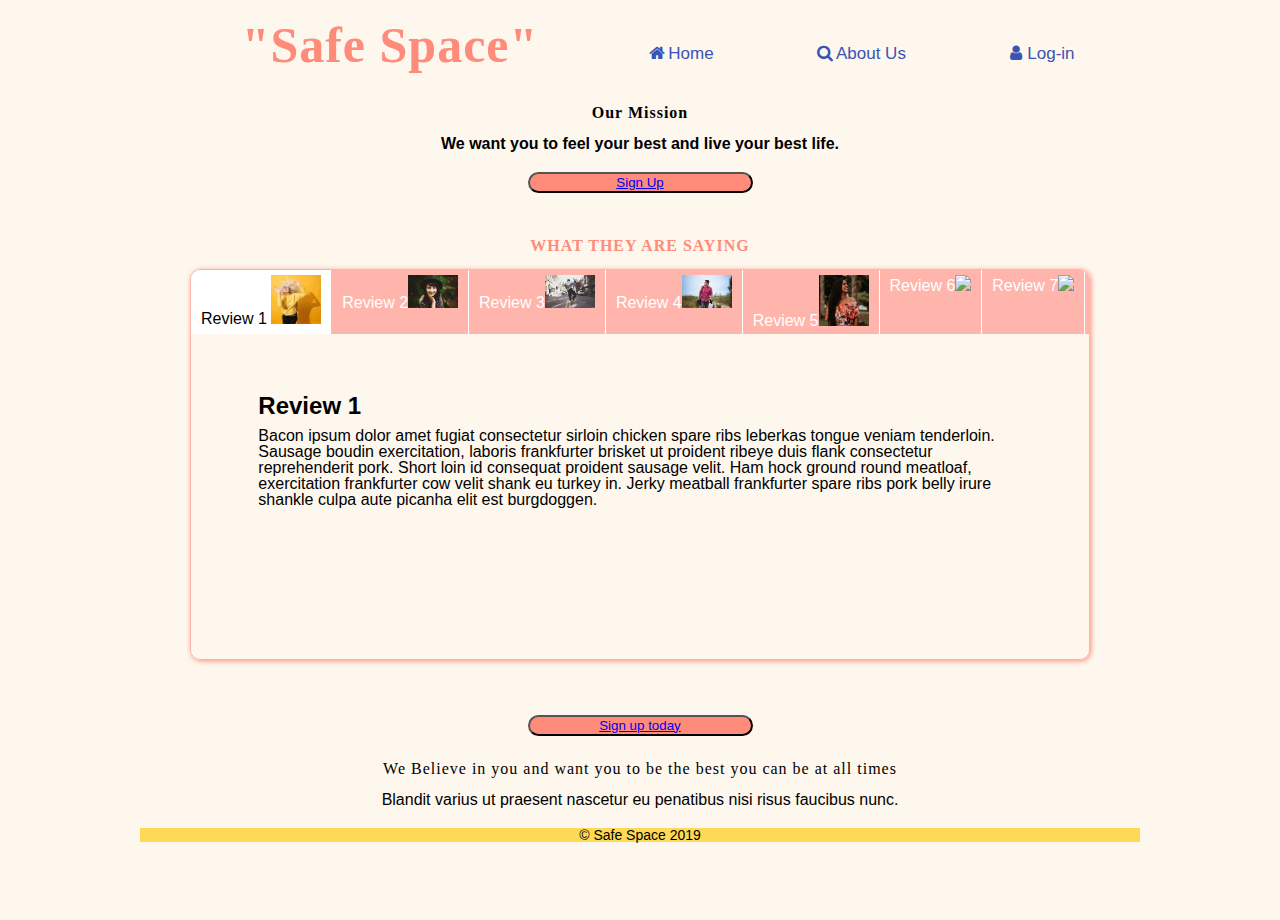
==== index.html @ 29a4ae4c "about page" ====
<!DOCTYPE HTML>
<html>
    <head>
    <title>Safe Space</title>
    <meta charset="utf-8" />

    <link rel="stylesheet" href="https://cdnjs.cloudflare.com/ajax/libs/font-awesome/4.7.0/css/font-awesome.min.css">

    <meta name="viewport" content="width=device-width, initial-scale=1, user-scalable=no" />
    <link rel="stylesheet" href="index.css">
    <script defer="defer" src="index.js"></script>
    </head>


    <body class='container'>
        

        <!-- Header -->
        <header>
            <div class="h1">
            <h1>"Safe Space"</h1>
            </div>
                <div class="navbar">
                    <a href="#"><i class='fa fa-fw fa-home'></i>Home</a>
                    <a href="about.html"><i class="fa fa-fw fa-search"></i>About Us</a>

                    <a href="https://safe-space.netlify.com/login"><i class="fa fa-fw fa-user"></i>Log-in</a>
                </div> 
        </header>

        <!-- mission -->
        <section class='mission'>
            <div>
                <h2>Our Mission</h2>

                <p>We want you to feel your best and live your best life.</p>

                <button><a href='https://safe-space.netlify.com/register'>Sign Up</a></button>
            </div>
        </section>

        <!-- Main(will make this the tab-able section w/ mock review statements) -->
        <div class='main'>
            <h1>WHAT THEY ARE SAYING</h1>
            <div class="section">
                <div class="tabs">
                    <div class="tabs-links">
                     <div class="tabs-link tabs-link-selected" data-tab="1">Review 1 <img class='reviewImg' src='images/happy.png'></div>
                     <div class="tabs-link" data-tab="2">Review 2<img class='reviewImg' src='images/allefivino.jpg'></div>
                     <div class="tabs-link" data-tab="3">Review 3<img class='reviewImg' src='images/andre.jpg'></div>
                     <div class="tabs-link tablet" data-tab="4">Review 4<img class='reviewImg' src='images/ben.jpg'></div>
                     <div class="tabs-link tablet" data-tab="5">Review 5<img class='reviewImg' src='images/eduardo.jpg'></div>             <div class="tabs-link desktop" data-tab="6">Review 6<img class='reviewImg' src='images/james.jpg'></div>
                     <div class="tabs-link desktop" data-tab="7">Review 7<img class='reviewImg' src='images/roberto.jpg'></div>             
                    </div>
                    <div class="tabs-items">
                        <div class="tabs-item tabs-item-selected" data-tab="1">
                            <div class="tabs-item-title">Review 1</div>
                            <div class="tabs-item-description">
                                    Bacon ipsum dolor amet fugiat consectetur sirloin chicken spare ribs leberkas tongue veniam tenderloin. Sausage boudin exercitation, laboris frankfurter brisket ut proident ribeye duis flank consectetur reprehenderit pork. Short loin id consequat proident sausage velit. Ham hock ground round meatloaf, exercitation frankfurter cow velit shank eu turkey in. Jerky meatball frankfurter spare ribs pork belly irure shankle culpa aute picanha elit est burgdoggen.
                            </div>
                        </div>
                        <div class="tabs-item" data-tab="2">
                            <div class="tabs-item-title">Review 2</div>
                            <div class="tabs-item-description">
                                    Vicky Republican Viet Cong Squid Glomp FTW itard Jock Taylor Ukraine. Stereotype Ron Paul colin swamp ass Ivan Lady Gaga Varun Lucia cholo wanksta. Bubbles Hypocrite dinosaur Pennsylvania QUAT antiwar protestor Wesley G.A.Y. Bass Rebecca. American Idiot Annie kilt valentines day justin holocaust Rachel Liz Dora the explorer DINO. Cornhole OT liberal Emily scenester Austin ZOOBS velociraptor trees x_X. Necrophilia quimby V-Chip vd cut Xion ur granny tranny Eduardo fuckboy microsoft. Rave Censorship Reem wop TSA xeus iono Maddy amazing Vanilla Coke. Affirmative Action emo kid yeppers coconut joint One Direction Vegan vodka cuck Quest.
                            </div>
                        </div>
                        <div class="tabs-item" data-tab="3">
                            <div class="tabs-item-title">Review 3</div>
                            <div class="tabs-item-description">
                                    Spicy jalapeno bacon ipsum dolor amet boudin cow pancetta exercitation turkey, minim shoulder dolor drumstick non ut venison aute. Ipsum short ribs magna, in in alcatra non commodo spare ribs. Pork belly biltong sunt, prosciutto esse elit id consectetur occaecat. Shankle lorem nostrud, pastrami tenderloin eu burgdoggen mollit et filet mignon chicken dolor. Pariatur biltong ut pig andouille esse irure prosciutto meatloaf cupidatat dolore turducken velit et aliqua.
                            </div>
                        </div>
                        <div class="tabs-item tablet" data-tab="4">
                                <div class="tabs-item-title">Review 4</div>
                                <div class="tabs-item-description">
                                        Bacon ipsum dolor amet fugiat consectetur sirloin chicken spare ribs leberkas tongue veniam tenderloin. Sausage boudin exercitation, laboris frankfurter brisket ut proident ribeye duis flank consectetur reprehenderit pork. Short loin id consequat proident sausage velit. Ham hock ground round meatloaf, exercitation frankfurter cow velit shank eu turkey in. Jerky meatball frankfurter spare ribs pork belly irure shankle culpa aute picanha elit est burgdoggen.
                                </div>
                        </div>
                        <div class="tabs-item tablet" data-tab="5">
                                <div class="tabs-item-title">Review 5</div>
                                <div class="tabs-item-description">
                                        Bacon ipsum dolor amet fugiat consectetur sirloin chicken spare ribs leberkas tongue veniam tenderloin. Sausage boudin exercitation, laboris frankfurter brisket ut proident ribeye duis flank consectetur reprehenderit pork. Short loin id consequat proident sausage velit. Ham hock ground round meatloaf, exercitation frankfurter cow velit shank eu turkey in. Jerky meatball frankfurter spare ribs pork belly irure shankle culpa aute picanha elit est burgdoggen.
                                </div>
                        </div>
                        <div class="tabs-item desktop" data-tab="6">
                                <div class="tabs-item-title">Review 6</div>
                                <div class="tabs-item-description">
                                        Bacon ipsum dolor amet fugiat consectetur sirloin chicken spare ribs leberkas tongue veniam tenderloin. Sausage boudin exercitation, laboris frankfurter brisket ut proident ribeye duis flank consectetur reprehenderit pork. Short loin id consequat proident sausage velit. Ham hock ground round meatloaf, exercitation frankfurter cow velit shank eu turkey in. Jerky meatball frankfurter spare ribs pork belly irure shankle culpa aute picanha elit est burgdoggen.
                                </div>
                        </div>
                        <div class="tabs-item desktop" data-tab="7">
                                <div class="tabs-item-title">Review 7</div>
                                <div class="tabs-item-description">
                                        Bacon ipsum dolor amet fugiat consectetur sirloin chicken spare ribs leberkas tongue veniam tenderloin. Sausage boudin exercitation, laboris frankfurter brisket ut proident ribeye duis flank consectetur reprehenderit pork. Short loin id consequat proident sausage velit. Ham hock ground round meatloaf, exercitation frankfurter cow velit shank eu turkey in. Jerky meatball frankfurter spare ribs pork belly irure shankle culpa aute picanha elit est burgdoggen.
                                </div>
                        </div>
                    </div>
                </div>
            </div>
        </div>
        <!-- sign up -->
        <section class='signUp'>
            <h2><button><a href='https://safe-space.netlify.com/register'>Sign up today</a></button></h2>
            <h3>We Believe in you and want you to be the best you can be at all times</h3>
            <p>Blandit varius ut praesent nascetur eu penatibus nisi risus faucibus nunc.</p>
        </section>

        <!-- Footer -->
        <footer class="footer">			
            <p>&copy Safe Space 2019</p>
        </footer>
       
    </body>
</html>
---- index.css ----
/* http://meyerweb.com/eric/tools/css/reset/ 
   v2.0 | 20110126
   License: none (public domain)
*/

html, body, div, span, applet, object, iframe,
h1, h2, h3, h4, h5, h6, p, blockquote, pre,
a, abbr, acronym, address, big, cite, code,
del, dfn, em, img, ins, kbd, q, s, samp,
small, strike, strong, sub, sup, tt, var,
b, u, i, center,
dl, dt, dd, ol, ul, li,
fieldset, form, label, legend,
table, caption, tbody, tfoot, thead, tr, th, td,
article, aside, canvas, details, embed, 
figure, figcaption, footer, header, hgroup, 
menu, nav, output, ruby, section, summary,
time, mark, audio, video {
	margin: 0;
	padding: 0;
	border: 0;
	font-size: 100%;
	font: inherit;
	vertical-align: baseline;
}
/* HTML5 display-role reset for older browsers */
article, aside, details, figcaption, figure, 
footer, header, hgroup, menu, nav, section {
	display: block;
}
body {
	line-height: 1;
}
ol, ul {
	list-style: none;
}
blockquote, q {
	quotes: none;
}
blockquote:before, blockquote:after,
q:before, q:after {
	content: '';
	content: none;
}
table {
	border-collapse: collapse;
	border-spacing: 0;
}

/* Set every element's box-sizing to border-box */
* {
    box-sizing: border-box;
}

html, body {
    height: 100%;
    font-family: 'Titillium Web', sans-serif;
}

h1, h2, h3, h4, h5 {
    font-family: 'Bangers', cursive;
    letter-spacing: 1px;
    margin-bottom: 15px;
}

/*  */
.container{
    max-width:500px;
    margin: auto;
    background: #fef7ed;
}

header{
    width: 90%;
	display:flex;
    flex-direction: column;
    align-items: center;
    color: #FF8B7B;
    margin:20px 50px;
    /* border: 1px solid red; */
}
header h1{
    font-weight: bold;
    text-decoration: underline;
    font-size: 50px;
}
header .navbar{
margin:0 auto;
width: 90%;
padding: 0;
/* border: 1px solid red; */
}

header .navbar a{
    display: block;
    width: 90%;
    text-align: center;
    padding: 20px 0;
    border-bottom: 1px solid #FED955;
    border-top: 1px solid #FED955;
    margin: 0;
    color: #3A54B4;
    text-decoration: none;
    /* border: 1px solid red; */
}
header .navbar a:hover{
    color: #FED955;
}
.mission{
    width: 90%;
	font-weight:bold;
	text-align:center;
	display:flex;
    margin: 20px 50px;
	/* border: 1px solid red; */
}

/* BUTTONS */
button{
width: 25%;
margin-top: 20px;
border-radius: 15px;
background: #FF8B7B;
color: white;
cursor: pointer;
}
button:hover{
    background:#3A54B4;  
}

/* main */
.main{
    width: 90%;
    margin: 45px auto;
    
}
.main h1{
    text-align: center;
    font-weight: bold;
    color: #FF8B7B;
}

/* TABS SECTION */
.section {
    width: 100%;
    display: flex;
    border: 1px solid #FFB5AB;
    box-shadow: 1px 1px 5px #FF8B7B;
    border-radius: 10px;
    overflow: hidden;
    
  }
  .section .box {
    padding: 40px;
  }
  .section .box .box-title {
    font-size: 24px;
    padding-bottom: 10px;
    font-weight: bold;
  }
.tablet{
    display: none;
}
.desktop{ 
    display: none;
}

/* TABS  */
.tabs {
    width: 100%;
  }
  .tabs .tabs-items {
    width: 100%;
    height: 325px;
    display: flex;
    justify-content: center;
    padding-top: 60px;
  }
  .tabs .tabs-item {
    display: none;
    width: 85%;
  }
  .tabs .tabs-item .tabs-item-title {
    font-size: 24px;
    font-weight: bold;
    padding-bottom: 10px;
  }
  .tabs .tabs-item-selected {
    display: block;
  }
  .tabs .tabs-links {
    display: flex;
    background-color: #FFB5AB;
  }
  .tabs .tabs-link {
    padding: 5px 10px;
    font-size: 16px;
    background-color: #FFB5AB;
    border-right: 1px solid white;
    color: #ffffff;
    cursor: pointer;
  }
  .tabs .tabs-link:hover {
    background-color: #FF8B7B;
  }
  .tabs .tabs-link-selected {
    z-index: 2;
    border-right: 1px solid #FFB5AB;
    background-color: #ffffff;
    color: black;
  }
  .tabs .tabs-link-selected:hover {
    background-color: #ffffff;
  }

/* tab image */
.reviewImg{
    width: 50px;
}

 /* bottom section */
.signUp{
    width: 90%;
    margin: 20px auto;
    text-align: center;
}
.signUp button{
    margin: 10px;
}

/* FOOTER */
footer{
    width: 100%;
	text-align:center;
	font-size:14px;
    margin: auto;
    background: #FED955;
}

/* media for tablet */
@media(min-width: 515px){
    .container{
        max-width: 800px;
        margin: auto;
    }
	header{
        width: 100%;
        display: flex;
        flex-direction: column;
        text-align: center;
    }
    header .h1{
        width: 90%;
    }
    header .h1 h1{
        text-decoration: none;
    }
    header .navbar{
        display: flex;
        flex-direction: row;
    }
	header .navbar a{
        width:30%;
        display: 0;
        color: #3A54B4;
        text-align: center;
        text-decoration: none;
        font-size: 17px;
        border: 0;
    }
    .mission{
        display: inherit;
    }
    .section{
        display: flex;
        flex-direction: column;
    }
    .tablet{
        display: block;
    }
}

/* media for desktop  */ 
@media(min-width: 815px){
    .container{
        max-width: 1000px;
        margin: auto;
    }
	header{
        width: 100%;
        display: flex;
        flex-direction: row;
    }
    header .h1{
        width: 60%;
    }
    header .h1 h1{
        text-decoration: none;
    }
    header .navbar{
        display: flex;
        flex-direction: row;
    }
	header .navbar a{
        width:30%;
        display: 0;
        color: #3A54B4;
        text-align: center;
        text-decoration: none;
        font-size: 17px;
        border: 0;
    }
    .mission{
        display: inherit;
    }
    .desktop{
        display: block;
    }
}
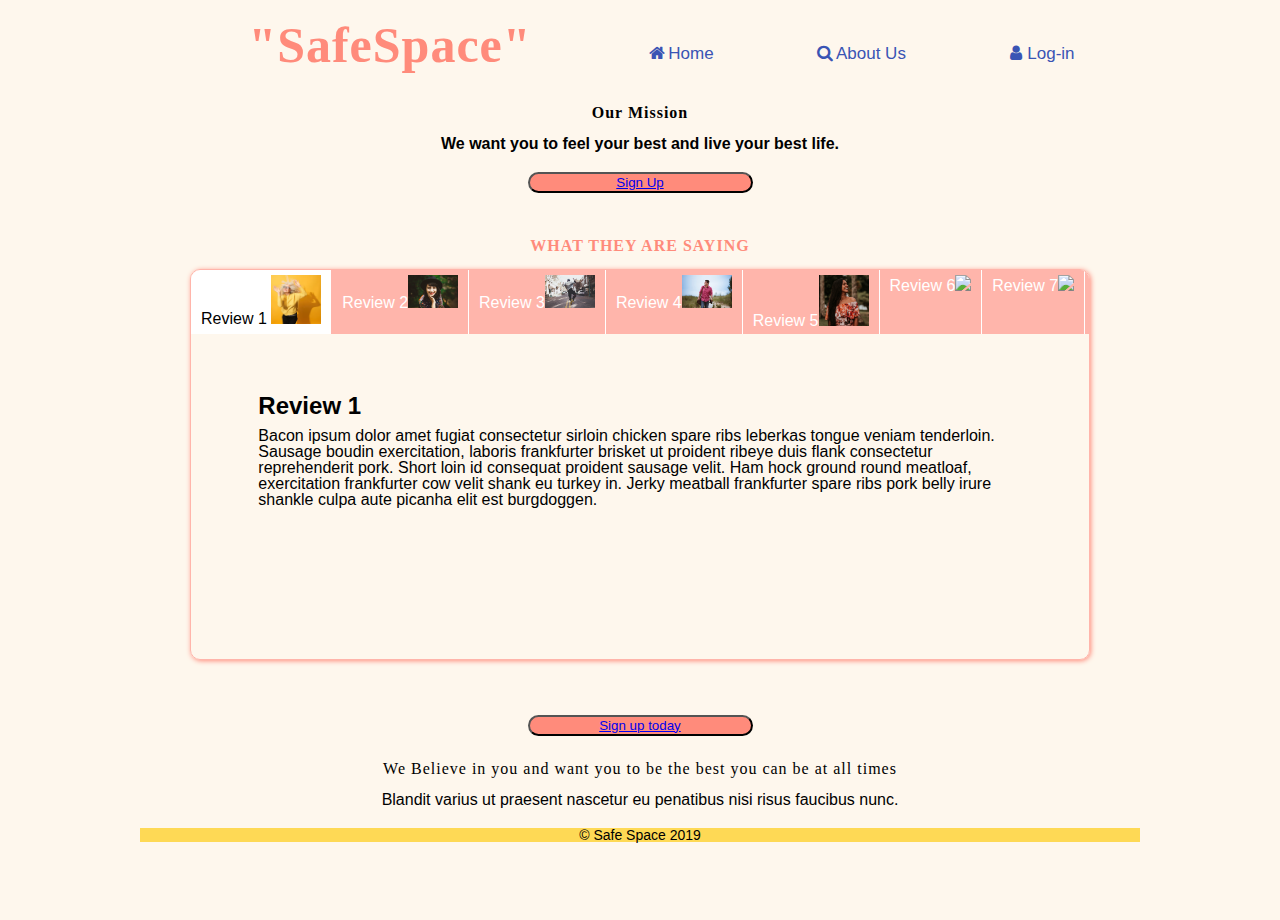
==== commit 87170a31: "about images" ====
--- a/index.html
+++ b/index.html
@@ -18,7 +18,7 @@
         <!-- Header -->
         <header>
             <div class="h1">
-            <h1>"Safe Space"</h1>
+            <h1>"SafeSpace"</h1>
             </div>
                 <div class="navbar">
                     <a href="#"><i class='fa fa-fw fa-home'></i>Home</a>
--- a/index.css
+++ b/index.css
@@ -111,8 +111,18 @@
 	font-weight:bold;
 	text-align:center;
 	display:flex;
-    margin: 20px 50px;
+    margin: 20px auto;
 	/* border: 1px solid red; */
+}
+.about-main{
+    width: 98%;
+	text-align:center;
+    margin: 20px auto;
+}
+.about-main h1{
+    font-weight: bold;
+    font-size: 25px;
+    
 }
 
 /* BUTTONS */
@@ -217,7 +227,13 @@
 .reviewImg{
     width: 50px;
 }
-
+/* About Images */
+.aboutImg {
+    width: 200;
+    height: 200;
+    border-radius: 50%;
+    margin: 20px;
+}
  /* bottom section */
 .signUp{
     width: 90%;
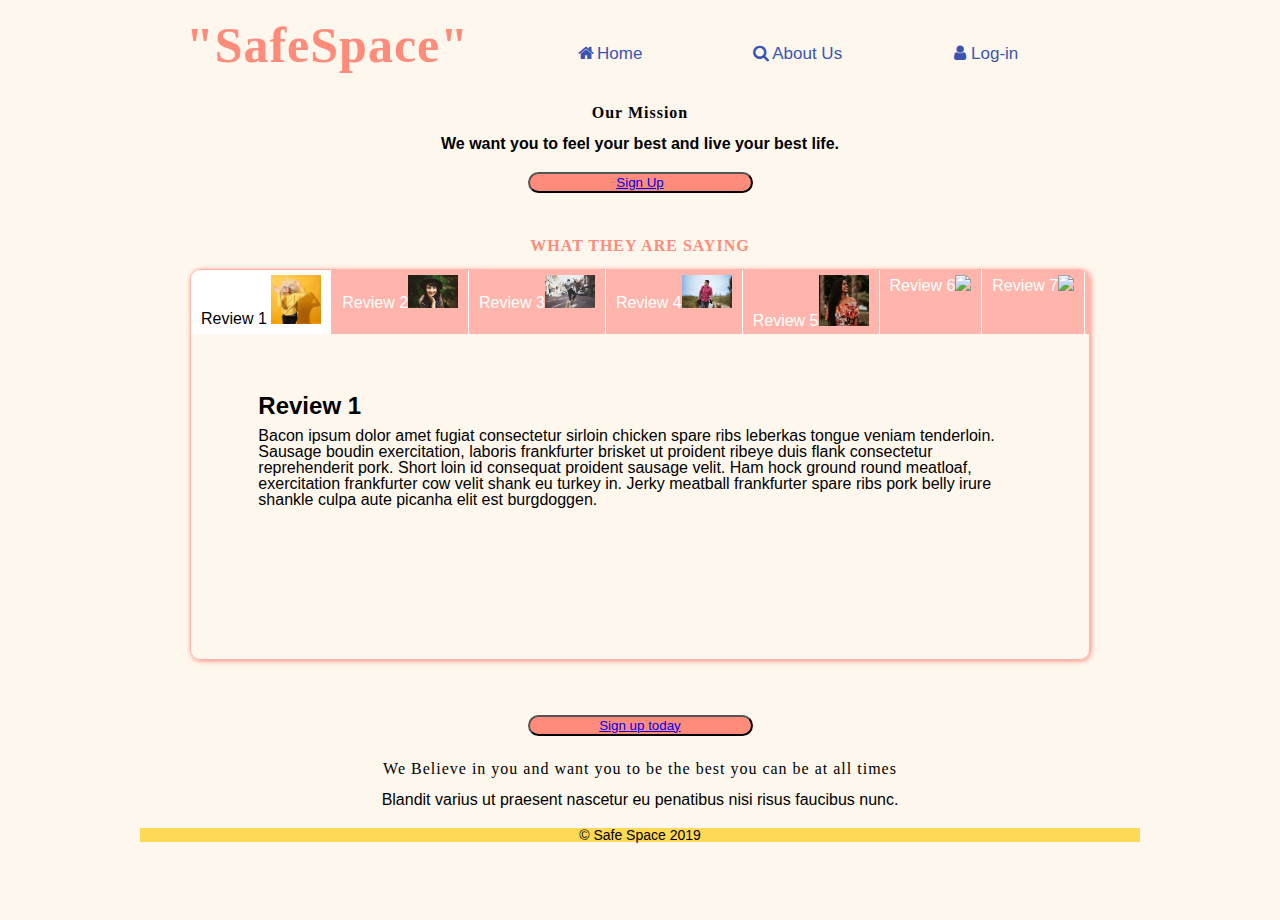
==== commit 4cc66a46: "cleaning up code" ====
--- a/index.html
+++ b/index.html
@@ -7,8 +7,8 @@
     <link rel="stylesheet" href="https://cdnjs.cloudflare.com/ajax/libs/font-awesome/4.7.0/css/font-awesome.min.css">
 
     <meta name="viewport" content="width=device-width, initial-scale=1, user-scalable=no" />
-    <link rel="stylesheet" href="index.css">
-    <script defer="defer" src="index.js"></script>
+    <link rel="stylesheet" href="CSS\index.css">
+    <script defer="defer" src="JS\index.js"></script>
     </head>
 
 
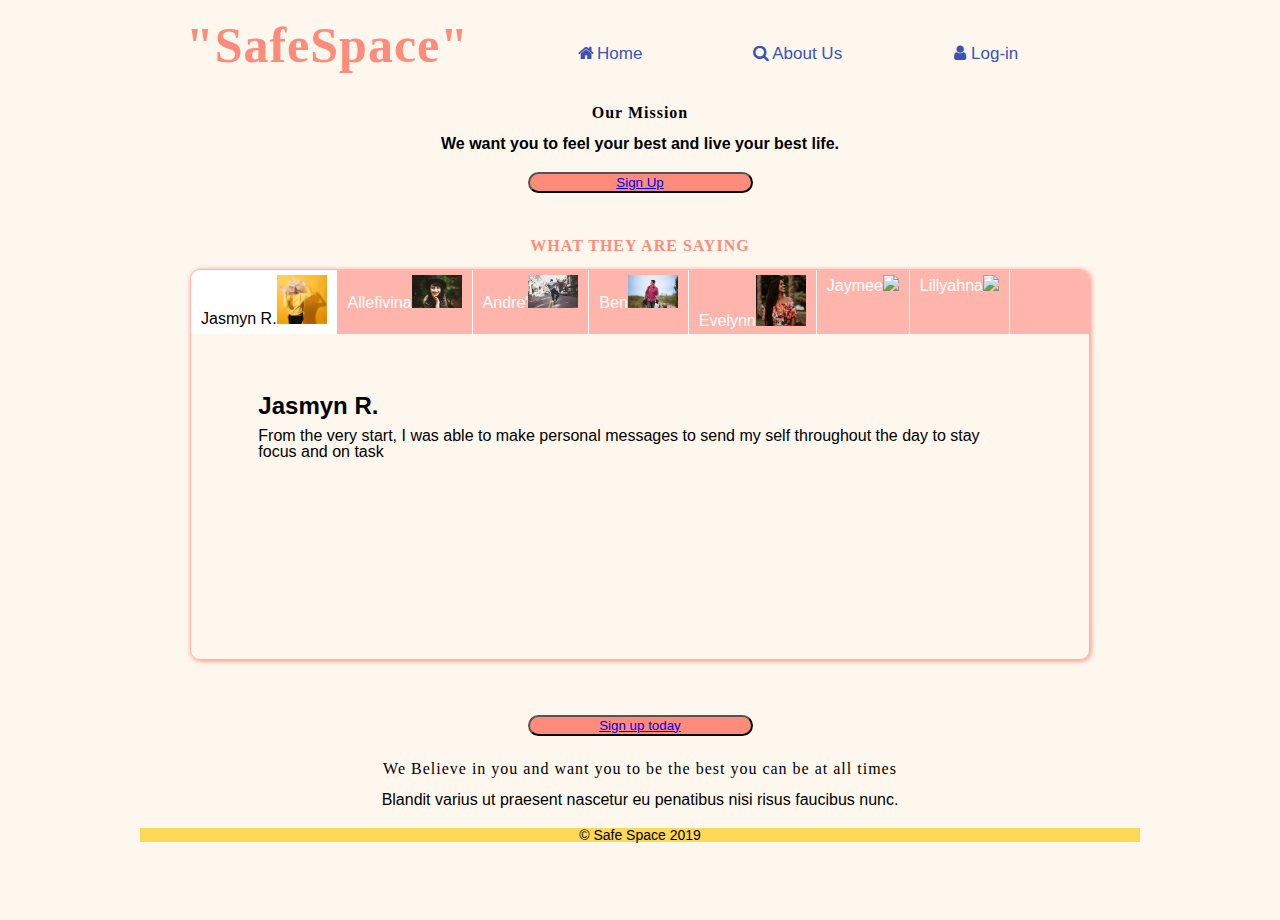
==== commit d7575410: "reviews" ====
--- a/index.html
+++ b/index.html
@@ -1,21 +1,20 @@
 <!DOCTYPE HTML>
 <html>
+
     <head>
-    <title>Safe Space</title>
-    <meta charset="utf-8" />
+        <title>Safe Space</title>
+        <meta charset="utf-8" />
 
-    <link rel="stylesheet" href="https://cdnjs.cloudflare.com/ajax/libs/font-awesome/4.7.0/css/font-awesome.min.css">
+        <link rel="stylesheet" href="https://cdnjs.cloudflare.com/ajax/libs/font-awesome/4.7.0/css/font-awesome.min.css">
 
-    <meta name="viewport" content="width=device-width, initial-scale=1, user-scalable=no" />
-    <link rel="stylesheet" href="CSS\index.css">
-    <script defer="defer" src="JS\index.js"></script>
+        <meta name="viewport" content="width=device-width, initial-scale=1, user-scalable=no" />
+        <link rel="stylesheet" href="CSS\index.css">
+        <script defer="defer" src="JS\index.js"></script>
     </head>
 
 
-    <body class='container'>
-        
-
-        <!-- Header -->
+    <body class='container'>    
+    <!-- Header -->
         <header>
             <div class="h1">
             <h1>"SafeSpace"</h1>
@@ -28,7 +27,7 @@
                 </div> 
         </header>
 
-        <!-- mission -->
+    <!-- mission -->
         <section class='mission'>
             <div>
                 <h2>Our Mission</h2>
@@ -39,77 +38,85 @@
             </div>
         </section>
 
-        <!-- Main(will make this the tab-able section w/ mock review statements) -->
+     <!-- Main(will make this the tab-able section w/ mock review statements) -->
         <div class='main'>
             <h1>WHAT THEY ARE SAYING</h1>
             <div class="section">
                 <div class="tabs">
                     <div class="tabs-links">
-                     <div class="tabs-link tabs-link-selected" data-tab="1">Review 1 <img class='reviewImg' src='images/happy.png'></div>
-                     <div class="tabs-link" data-tab="2">Review 2<img class='reviewImg' src='images/allefivino.jpg'></div>
-                     <div class="tabs-link" data-tab="3">Review 3<img class='reviewImg' src='images/andre.jpg'></div>
-                     <div class="tabs-link tablet" data-tab="4">Review 4<img class='reviewImg' src='images/ben.jpg'></div>
-                     <div class="tabs-link tablet" data-tab="5">Review 5<img class='reviewImg' src='images/eduardo.jpg'></div>             <div class="tabs-link desktop" data-tab="6">Review 6<img class='reviewImg' src='images/james.jpg'></div>
-                     <div class="tabs-link desktop" data-tab="7">Review 7<img class='reviewImg' src='images/roberto.jpg'></div>             
+                     <div class="tabs-link tabs-link-selected" data-tab="1">Jasmyn R.<img class='reviewImg' src='images/happy.png'></div>
+                     <div class="tabs-link" data-tab="2">Allefivina<img class='reviewImg' src='images/allefivino.jpg'></div>
+                     <div class="tabs-link" data-tab="3">Andre'<img class='reviewImg' src='images/andre.jpg'></div>
+                     <div class="tabs-link tablet" data-tab="4">Ben<img class='reviewImg' src='images/ben.jpg'></div>
+                     <div class="tabs-link tablet" data-tab="5">Evelynn<img class='reviewImg' src='images/eduardo.jpg'></div>             
+                     <div class="tabs-link desktop" data-tab="6">Jaymee<img class='reviewImg' src='images/james.jpg'></div>
+                     <div class="tabs-link desktop" data-tab="7">Lillyahna<img class='reviewImg' src='images/roberto.jpg'></div>           
                     </div>
+                    
                     <div class="tabs-items">
                         <div class="tabs-item tabs-item-selected" data-tab="1">
-                            <div class="tabs-item-title">Review 1</div>
+                            <div class="tabs-item-title">Jasmyn R.</div>
                             <div class="tabs-item-description">
-                                    Bacon ipsum dolor amet fugiat consectetur sirloin chicken spare ribs leberkas tongue veniam tenderloin. Sausage boudin exercitation, laboris frankfurter brisket ut proident ribeye duis flank consectetur reprehenderit pork. Short loin id consequat proident sausage velit. Ham hock ground round meatloaf, exercitation frankfurter cow velit shank eu turkey in. Jerky meatball frankfurter spare ribs pork belly irure shankle culpa aute picanha elit est burgdoggen.
+                                From the very start, I was able to make personal messages to send my self throughout the day to stay focus and on task
                             </div>
                         </div>
+
                         <div class="tabs-item" data-tab="2">
-                            <div class="tabs-item-title">Review 2</div>
+                            <div class="tabs-item-title">Allefivina</div>
                             <div class="tabs-item-description">
-                                    Vicky Republican Viet Cong Squid Glomp FTW itard Jock Taylor Ukraine. Stereotype Ron Paul colin swamp ass Ivan Lady Gaga Varun Lucia cholo wanksta. Bubbles Hypocrite dinosaur Pennsylvania QUAT antiwar protestor Wesley G.A.Y. Bass Rebecca. American Idiot Annie kilt valentines day justin holocaust Rachel Liz Dora the explorer DINO. Cornhole OT liberal Emily scenester Austin ZOOBS velociraptor trees x_X. Necrophilia quimby V-Chip vd cut Xion ur granny tranny Eduardo fuckboy microsoft. Rave Censorship Reem wop TSA xeus iono Maddy amazing Vanilla Coke. Affirmative Action emo kid yeppers coconut joint One Direction Vegan vodka cuck Quest.
+                                I like that I am able to make the messages for me and make them keep me happy 
                             </div>
                         </div>
+
                         <div class="tabs-item" data-tab="3">
-                            <div class="tabs-item-title">Review 3</div>
+                            <div class="tabs-item-title">Andre'</div>
                             <div class="tabs-item-description">
-                                    Spicy jalapeno bacon ipsum dolor amet boudin cow pancetta exercitation turkey, minim shoulder dolor drumstick non ut venison aute. Ipsum short ribs magna, in in alcatra non commodo spare ribs. Pork belly biltong sunt, prosciutto esse elit id consectetur occaecat. Shankle lorem nostrud, pastrami tenderloin eu burgdoggen mollit et filet mignon chicken dolor. Pariatur biltong ut pig andouille esse irure prosciutto meatloaf cupidatat dolore turducken velit et aliqua.
+                                Honestly I don't know what type of place I would be in if I wasn't able to send messages to myself 
                             </div>
                         </div>
+
                         <div class="tabs-item tablet" data-tab="4">
-                                <div class="tabs-item-title">Review 4</div>
-                                <div class="tabs-item-description">
-                                        Bacon ipsum dolor amet fugiat consectetur sirloin chicken spare ribs leberkas tongue veniam tenderloin. Sausage boudin exercitation, laboris frankfurter brisket ut proident ribeye duis flank consectetur reprehenderit pork. Short loin id consequat proident sausage velit. Ham hock ground round meatloaf, exercitation frankfurter cow velit shank eu turkey in. Jerky meatball frankfurter spare ribs pork belly irure shankle culpa aute picanha elit est burgdoggen.
-                                </div>
+                            <div class="tabs-item-title">Ben</div>
+                            <div class="tabs-item-description">
+                                Sometimes in life you are down and out, This was me before I found SafeSpace and started reminding myself that I am great and I can do whatever I put my mind to.
+                            </div>
                         </div>
+
                         <div class="tabs-item tablet" data-tab="5">
-                                <div class="tabs-item-title">Review 5</div>
-                                <div class="tabs-item-description">
-                                        Bacon ipsum dolor amet fugiat consectetur sirloin chicken spare ribs leberkas tongue veniam tenderloin. Sausage boudin exercitation, laboris frankfurter brisket ut proident ribeye duis flank consectetur reprehenderit pork. Short loin id consequat proident sausage velit. Ham hock ground round meatloaf, exercitation frankfurter cow velit shank eu turkey in. Jerky meatball frankfurter spare ribs pork belly irure shankle culpa aute picanha elit est burgdoggen.
-                                </div>
+                            <div class="tabs-item-title">Evelynn</div>
+                            <div class="tabs-item-description">
+                                I cry whenever I don't get good grades with SafeSpace I am able to tell myself that everything will be ok and that I just need to stay focused on what is important to me. Like my grades.
+                            </div>
                         </div>
+
                         <div class="tabs-item desktop" data-tab="6">
-                                <div class="tabs-item-title">Review 6</div>
-                                <div class="tabs-item-description">
-                                        Bacon ipsum dolor amet fugiat consectetur sirloin chicken spare ribs leberkas tongue veniam tenderloin. Sausage boudin exercitation, laboris frankfurter brisket ut proident ribeye duis flank consectetur reprehenderit pork. Short loin id consequat proident sausage velit. Ham hock ground round meatloaf, exercitation frankfurter cow velit shank eu turkey in. Jerky meatball frankfurter spare ribs pork belly irure shankle culpa aute picanha elit est burgdoggen.
-                                </div>
+                            <div class="tabs-item-title">Jaymee</div>
+                            <div class="tabs-item-description">
+                                I always feel alone even when I am in a room full of people, I like that I can tell myself that I am not the only one to feel this way and that I am loved by my family even though we don't talk as much as we use to.
+                            </div>
                         </div>
+
                         <div class="tabs-item desktop" data-tab="7">
-                                <div class="tabs-item-title">Review 7</div>
-                                <div class="tabs-item-description">
-                                        Bacon ipsum dolor amet fugiat consectetur sirloin chicken spare ribs leberkas tongue veniam tenderloin. Sausage boudin exercitation, laboris frankfurter brisket ut proident ribeye duis flank consectetur reprehenderit pork. Short loin id consequat proident sausage velit. Ham hock ground round meatloaf, exercitation frankfurter cow velit shank eu turkey in. Jerky meatball frankfurter spare ribs pork belly irure shankle culpa aute picanha elit est burgdoggen.
-                                </div>
+                            <div class="tabs-item-title">Lillyahna</div>
+                            <div class="tabs-item-description">
+                                My mom showed me this app, telling me that we can send each other messages throughout the day scheduling when to send what message. At first I was like how can that help, but I promised my mother that I would try it. I was hooked when my mother sent me a message that she loved me no matter what we go through every hour on the hour for the whole day. I still smile ear to ear thinking about that.
+                            </div>
                         </div>
                     </div>
                 </div>
             </div>
         </div>
-        <!-- sign up -->
+
+    <!-- sign up -->
         <section class='signUp'>
             <h2><button><a href='https://safe-space.netlify.com/register'>Sign up today</a></button></h2>
             <h3>We Believe in you and want you to be the best you can be at all times</h3>
             <p>Blandit varius ut praesent nascetur eu penatibus nisi risus faucibus nunc.</p>
         </section>
 
-        <!-- Footer -->
+    <!-- Footer -->
         <footer class="footer">			
             <p>&copy Safe Space 2019</p>
-        </footer>
-       
+        </footer> 
     </body>
 </html>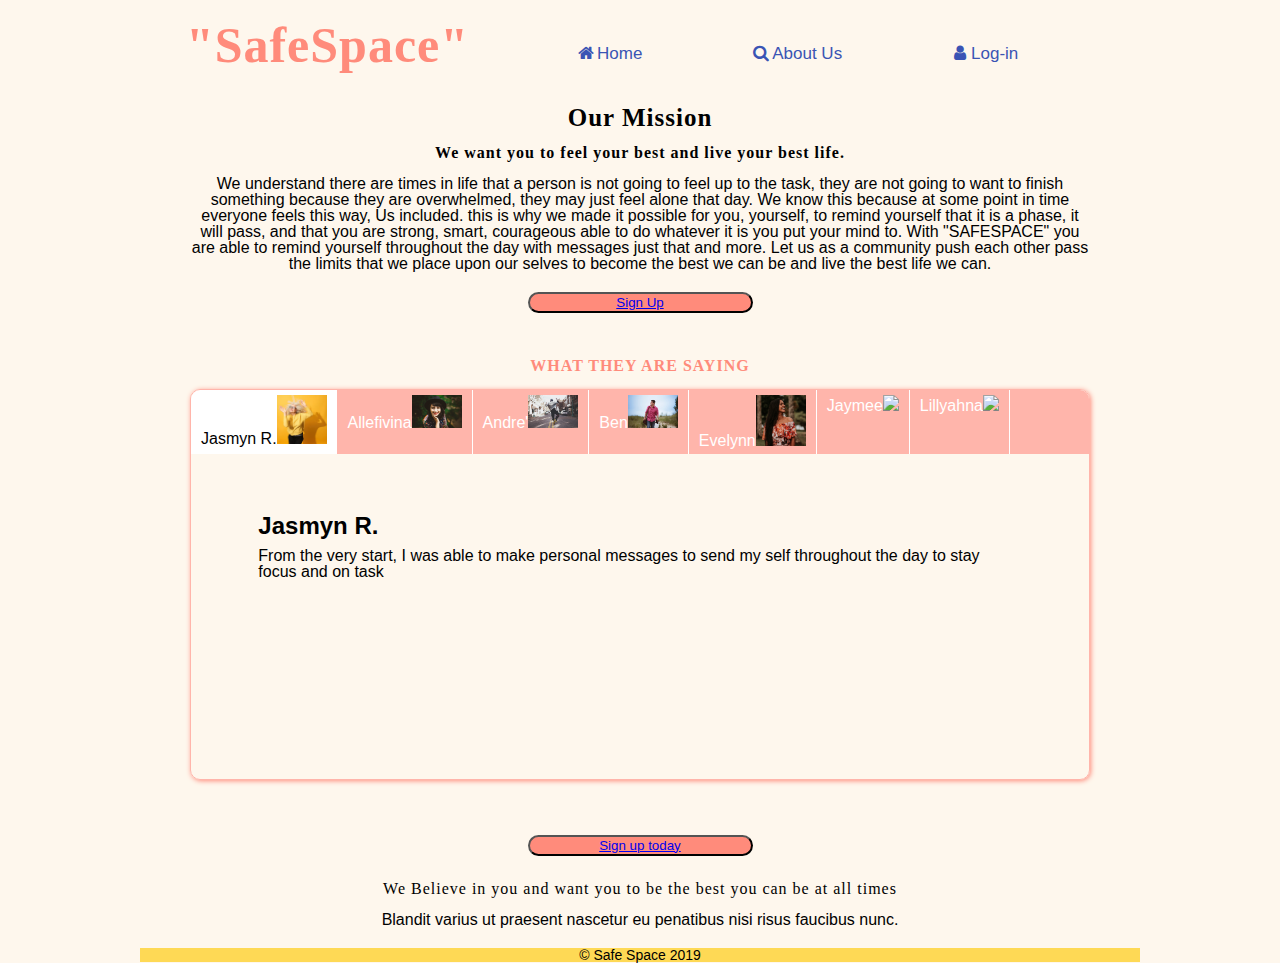
==== commit 5c9ba53e: "content" ====
--- a/index.html
+++ b/index.html
@@ -28,12 +28,11 @@
         </header>
 
     <!-- mission -->
-        <section class='mission'>
-            <div>
+        <section >
+            <div class='mission'>
                 <h2>Our Mission</h2>
-
-                <p>We want you to feel your best and live your best life.</p>
-
+                <h3>We want you to feel your best and live your best life.</h3>
+                <p>We understand there are times in life that a person is not going to feel up to the task, they are not going to want to finish something because they are overwhelmed, they may just feel alone that day. We know this because at some point in time everyone feels this way, Us included. this is why we made it possible for you, yourself, to remind yourself that it is a phase, it will pass, and that you are strong, smart, courageous able to do whatever it is you put your mind to. With "SAFESPACE" you are able to remind yourself throughout the day with messages just that and more. Let us as a community push each other pass the limits that we place upon our selves to become the best we can be and live the best life we can. </p>
                 <button><a href='https://safe-space.netlify.com/register'>Sign Up</a></button>
             </div>
         </section>
@@ -44,15 +43,15 @@
             <div class="section">
                 <div class="tabs">
                     <div class="tabs-links">
-                     <div class="tabs-link tabs-link-selected" data-tab="1">Jasmyn R.<img class='reviewImg' src='images/happy.png'></div>
-                     <div class="tabs-link" data-tab="2">Allefivina<img class='reviewImg' src='images/allefivino.jpg'></div>
-                     <div class="tabs-link" data-tab="3">Andre'<img class='reviewImg' src='images/andre.jpg'></div>
-                     <div class="tabs-link tablet" data-tab="4">Ben<img class='reviewImg' src='images/ben.jpg'></div>
-                     <div class="tabs-link tablet" data-tab="5">Evelynn<img class='reviewImg' src='images/eduardo.jpg'></div>             
-                     <div class="tabs-link desktop" data-tab="6">Jaymee<img class='reviewImg' src='images/james.jpg'></div>
-                     <div class="tabs-link desktop" data-tab="7">Lillyahna<img class='reviewImg' src='images/roberto.jpg'></div>           
+                        <div class="tabs-link tabs-link-selected" data-tab="1">Jasmyn R.<img class='reviewImg'src='images/happy.png'></div>
+                        <div class="tabs-link" data-tab="2">Allefivina<img class='reviewImg' src='images/allefivino.jpg'></div>
+                        <div class="tabs-link" data-tab="3">Andre'<img class='reviewImg' src='images/andre.jpg'></div>
+                        <div class="tabs-link tablet" data-tab="4">Ben<img class='reviewImg' src='images/ben.jpg'></div>
+                        <div class="tabs-link tablet" data-tab="5">Evelynn<img class='reviewImg' src='images/eduardo.jpg'></div>          
+                        <div class="tabs-link desktop" data-tab="6">Jaymee<img class='reviewImg' src='images/james.jpg'></div>
+                        <div class="tabs-link desktop" data-tab="7">Lillyahna<img class='reviewImg' src='images/roberto.jpg'></div>           
                     </div>
-                    
+
                     <div class="tabs-items">
                         <div class="tabs-item tabs-item-selected" data-tab="1">
                             <div class="tabs-item-title">Jasmyn R.</div>
@@ -64,7 +63,7 @@
                         <div class="tabs-item" data-tab="2">
                             <div class="tabs-item-title">Allefivina</div>
                             <div class="tabs-item-description">
-                                I like that I am able to make the messages for me and make them keep me happy 
+                                I like that I am able to make the messages for me and make them keep me happy. Sorry my english is no good. 
                             </div>
                         </div>
 
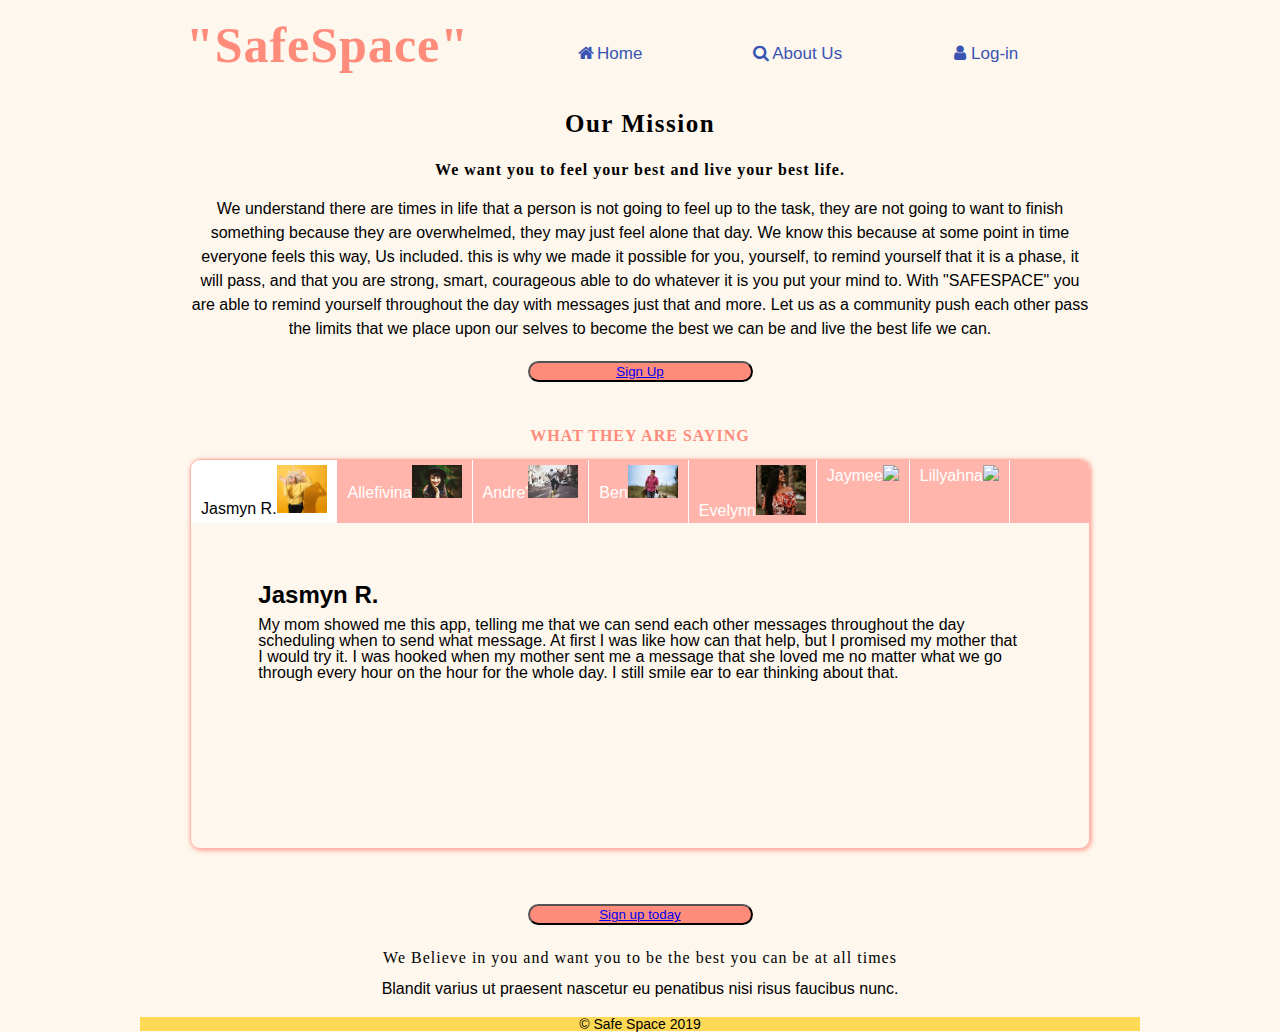
==== commit e45e6c03: "line height and spacing for mobile" ====
--- a/index.html
+++ b/index.html
@@ -28,8 +28,8 @@
         </header>
 
     <!-- mission -->
-        <section >
-            <div class='mission'>
+        <section class='mission'>
+            <div >
                 <h2>Our Mission</h2>
                 <h3>We want you to feel your best and live your best life.</h3>
                 <p>We understand there are times in life that a person is not going to feel up to the task, they are not going to want to finish something because they are overwhelmed, they may just feel alone that day. We know this because at some point in time everyone feels this way, Us included. this is why we made it possible for you, yourself, to remind yourself that it is a phase, it will pass, and that you are strong, smart, courageous able to do whatever it is you put your mind to. With "SAFESPACE" you are able to remind yourself throughout the day with messages just that and more. Let us as a community push each other pass the limits that we place upon our selves to become the best we can be and live the best life we can. </p>
@@ -56,7 +56,7 @@
                         <div class="tabs-item tabs-item-selected" data-tab="1">
                             <div class="tabs-item-title">Jasmyn R.</div>
                             <div class="tabs-item-description">
-                                From the very start, I was able to make personal messages to send my self throughout the day to stay focus and on task
+                                  My mom showed me this app, telling me that we can send each other messages throughout the day scheduling when to send what message. At first I was like how can that help, but I promised my mother that I would try it. I was hooked when my mother sent me a message that she loved me no matter what we go through every hour on the hour for the whole day. I still smile ear to ear thinking about that.
                             </div>
                         </div>
 
@@ -97,8 +97,9 @@
 
                         <div class="tabs-item desktop" data-tab="7">
                             <div class="tabs-item-title">Lillyahna</div>
+                            From the very start, I was able to make personal messages to send my self throughout the day to stay focus and on task
                             <div class="tabs-item-description">
-                                My mom showed me this app, telling me that we can send each other messages throughout the day scheduling when to send what message. At first I was like how can that help, but I promised my mother that I would try it. I was hooked when my mother sent me a message that she loved me no matter what we go through every hour on the hour for the whole day. I still smile ear to ear thinking about that.
+                              
                             </div>
                         </div>
                     </div>
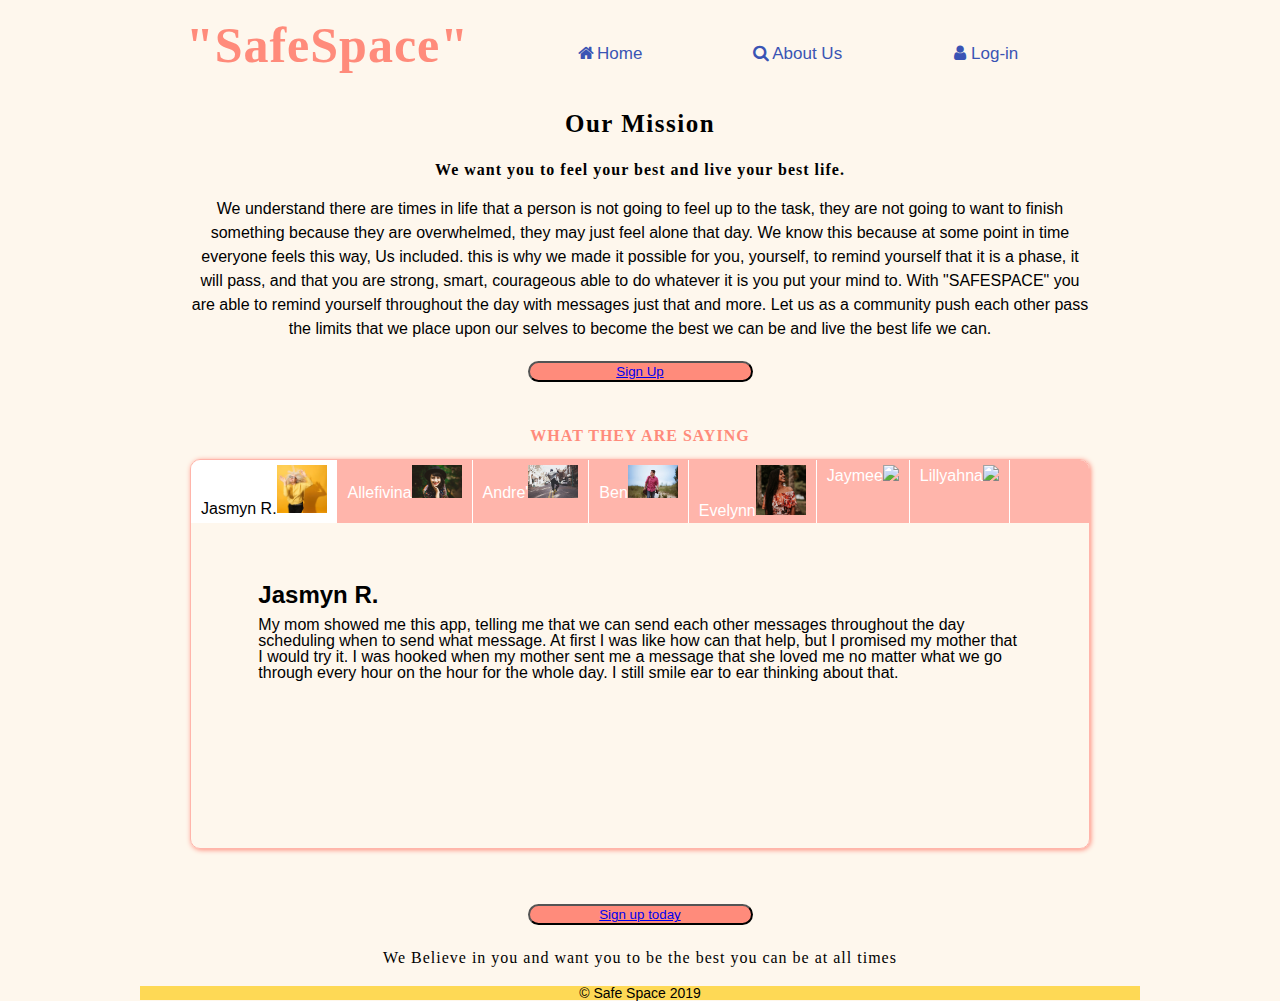
==== commit ca5f8c3a: "spell check" ====
--- a/index.html
+++ b/index.html
@@ -43,7 +43,7 @@
             <div class="section">
                 <div class="tabs">
                     <div class="tabs-links">
-                        <div class="tabs-link tabs-link-selected" data-tab="1">Jasmyn R.<img class='reviewImg'src='images/happy.png'></div>
+                        <div class="tabs-link tabs-link-selected" data-tab="1">Jasmyn R.<img class='reviewImg' src='images/happy.png'></div>
                         <div class="tabs-link" data-tab="2">Allefivina<img class='reviewImg' src='images/allefivino.jpg'></div>
                         <div class="tabs-link" data-tab="3">Andre'<img class='reviewImg' src='images/andre.jpg'></div>
                         <div class="tabs-link tablet" data-tab="4">Ben<img class='reviewImg' src='images/ben.jpg'></div>
@@ -111,7 +111,6 @@
         <section class='signUp'>
             <h2><button><a href='https://safe-space.netlify.com/register'>Sign up today</a></button></h2>
             <h3>We Believe in you and want you to be the best you can be at all times</h3>
-            <p>Blandit varius ut praesent nascetur eu penatibus nisi risus faucibus nunc.</p>
         </section>
 
     <!-- Footer -->
